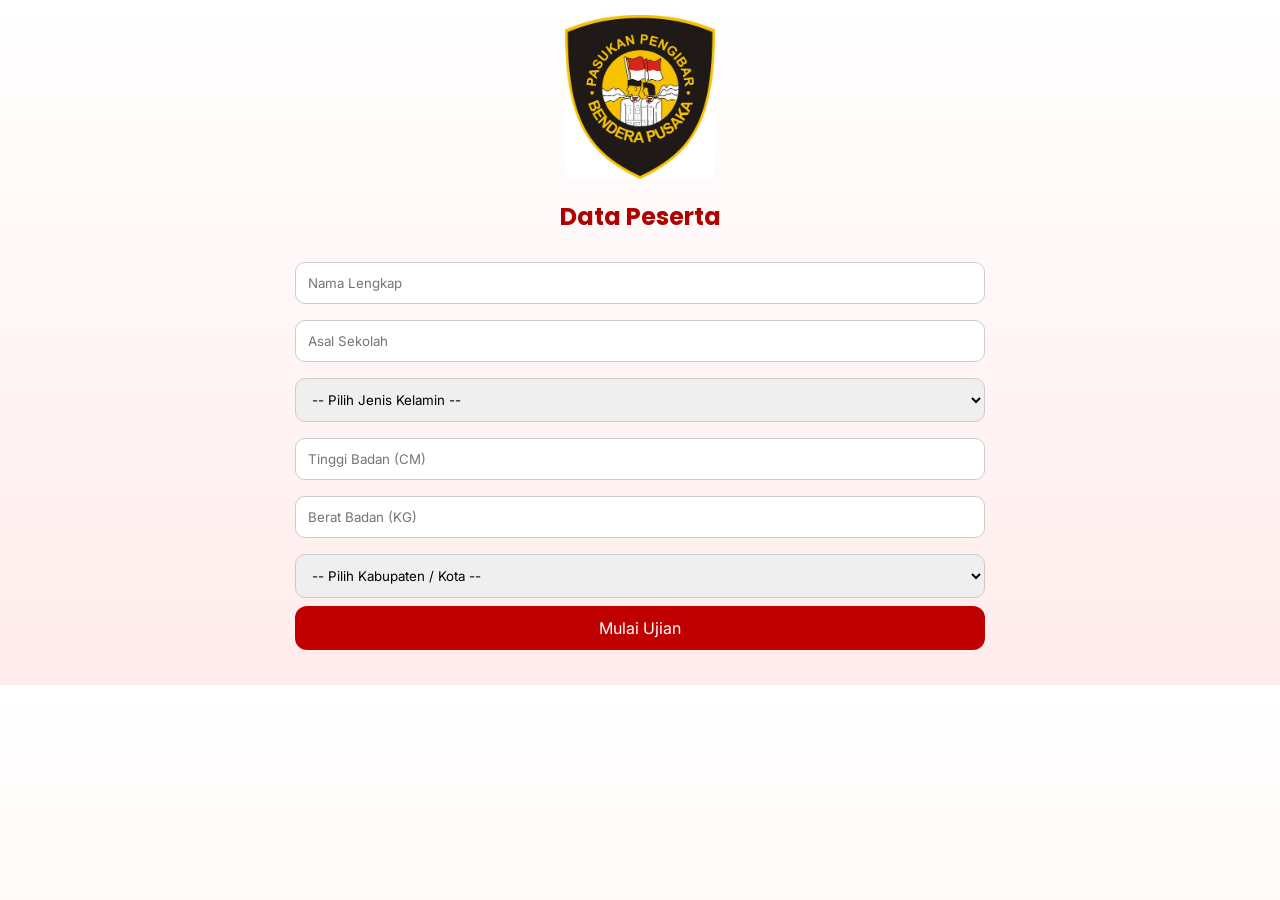
==== index.html @ ce79cf68 "Add files via upload" ====
<!doctype html>
<html lang="id">
  <head>
    <meta charset="UTF-8" />
    <meta name="viewport" content="width=device-width, initial-scale=1.0" />
    <title>TRYOUT TIU Paskibraka</title>

    <link
      href="https://fonts.googleapis.com/css2?family=Poppins:wght@600;700&family=Inter:wght@400;500&display=swap"
      rel="stylesheet"
    />
    <link rel="stylesheet" href="style.css" />
  </head>
  <body>
    <div class="container">
      <img
        src="img/Paskibra Logo - Logo Vector Online 2019.jfif"
        class="header"
      />

      <div class="info">
        <h2>Data Peserta</h2>
        <input id="nama" placeholder="Nama Lengkap" />
        <input id="sekolah" placeholder="Asal Sekolah" />
        <select id="gender">
          <option value="">-- Pilih Jenis Kelamin --</option>
          <option value="Laki-Laki"> Laki-Laki</option>
          <option value="Perempuan"> Perempuan</option>
          
        <input id="tinggibadan" placeholder="Tinggi Badan (CM)" />
        <input id="beratbadan" placeholder="Berat Badan (KG)" />
        
        <select id="daerah">
          <option value="">-- Pilih Kabupaten / Kota --</option>

          <!-- KOTA -->
          <option value="Kota Bandung">Kota Bandung</option>
          <option value="Kota Bekasi">Kota Bekasi</option>
          <option value="Kota Bogor">Kota Bogor</option>
          <option value="Kota Cimahi">Kota Cimahi</option>
          <option value="Kota Cirebon">Kota Cirebon</option>
          <option value="Kota Depok">Kota Depok</option>
          <option value="Kota Sukabumi">Kota Sukabumi</option>
          <option value="Kota Tasikmalaya">Kota Tasikmalaya</option>
          <option value="Kota Banjar">Kota Banjar</option>

          <!-- KABUPATEN -->
          <option value="Kabupaten Bandung">Kabupaten Bandung</option>
          <option value="Kabupaten Bandung Barat">
            Kabupaten Bandung Barat
          </option>
          <option value="Kabupaten Bekasi">Kabupaten Bekasi</option>
          <option value="Kabupaten Bogor">Kabupaten Bogor</option>
          <option value="Kabupaten Ciamis">Kabupaten Ciamis</option>
          <option value="Kabupaten Cianjur">Kabupaten Cianjur</option>
          <option value="Kabupaten Cirebon">Kabupaten Cirebon</option>
          <option value="Kabupaten Garut">Kabupaten Garut</option>
          <option value="Kabupaten Indramayu">Kabupaten Indramayu</option>
          <option value="Kabupaten Karawang">Kabupaten Karawang</option>
          <option value="Kabupaten Kuningan">Kabupaten Kuningan</option>
          <option value="Kabupaten Majalengka">Kabupaten Majalengka</option>
          <option value="Kabupaten Pangandaran">Kabupaten Pangandaran</option>
          <option value="Kabupaten Purwakarta">Kabupaten Purwakarta</option>
          <option value="Kabupaten Subang">Kabupaten Subang</option>
          <option value="Kabupaten Sukabumi">Kabupaten Sukabumi</option>
          <option value="Kabupaten Sumedang">Kabupaten Sumedang</option>
          <option value="Kabupaten Tasikmalaya">Kabupaten Tasikmalaya</option>
        </select>

        <button onclick="mulaiUjian()">Mulai Ujian</button>
      </div>

      <div class="timer hidden"><span id="time">10:00</span></div>

      <div class="progress-box hidden">
        <div class="progress"><div id="progressBar"></div></div>
        <small id="progressText">0 / 20</small>
      </div>

      <div id="navSoal" class="nav-soal hidden"></div>

      <form id="quizForm" class="hidden">
        <div id="soalContainer"></div>

        <div class="nav-btn">
          <button type="button" onclick="sebelumnya()">⬅ Kembali</button>
          <button type="button" id="nextBtn" onclick="berikutnya()">
            Berikutnya ➡
          </button>
        </div>
      </form>
    </div>

    <script src="script.js"></script>
  </body>
</html>
---- style.css ----
* {
  box-sizing: border-box;
  font-family: "Inter", sans-serif;
}

body {
  margin: 0;
  background: linear-gradient(#fff, #ffecec);
}

.container {
  max-width: 720px;
  margin: auto;
  padding: 15px;
}

.header {
  width: 100%;
  max-width: 150px; /* BATAS LEBAR LOGO */
  display: block;
  margin: 0 auto 12px;
  border-radius: 12px;
}

h2 {
  text-align: center;
  font-family: "Poppins", sans-serif;
  color: #b00000;
}

.info input,
select {
  width: 100%;
  padding: 12px;
  margin: 8px 0;
  border-radius: 10px;
  border: 1px solid #ccc;
}

.info button,
.nav-btn button {
  width: 100%;
  padding: 12px;
  background: #c00000;
  color: white;
  border: none;
  border-radius: 12px;
  font-size: 16px;
  cursor: pointer;
  transition: all 0.25s ease;
}

button:hover {
  transform: translateY(-2px);
  box-shadow: 0 8px 20px rgba(192, 0, 0, 0.35);
}

button:active {
  transform: scale(0.97);
}

.hidden {
  display: none;
}

.timer {
  text-align: center;
  font-weight: bold;
  color: #b00000;
  margin: 10px 0;
}

.question {
  background: white;
  padding: 15px;
  border-radius: 14px;
  margin-bottom: 15px;
  box-shadow: 0 5px 15px rgba(0, 0, 0, 0.1);
}

.question label {
  display: flex;
  gap: 10px;
  padding: 10px;
  background: #f5f5f5;
  border-radius: 10px;
  margin-bottom: 6px;
  cursor: pointer;
}

.nav-btn {
  display: flex;
  gap: 10px;
}

.progress {
  background: #eee;
  border-radius: 10px;
  overflow: hidden;
}

#progressBar {
  height: 8px;
  width: 0%;
  background: #c00000;
}

.nav-soal {
  display: flex;
  flex-wrap: wrap;
  gap: 6px;
  margin: 10px 0;
}

.nav-soal button {
  width: 36px;
  height: 36px;
  border-radius: 50%;
  border: none;
  font-weight: bold;
  cursor: pointer;
}

.nav-soal button.answered {
  background: #4caf50;
  color: white;
}
.nav-soal button.active {
  border: 2px solid #c00000;
}

@media (max-width: 480px) {
  .header {
    max-width: 300px;
  }
}
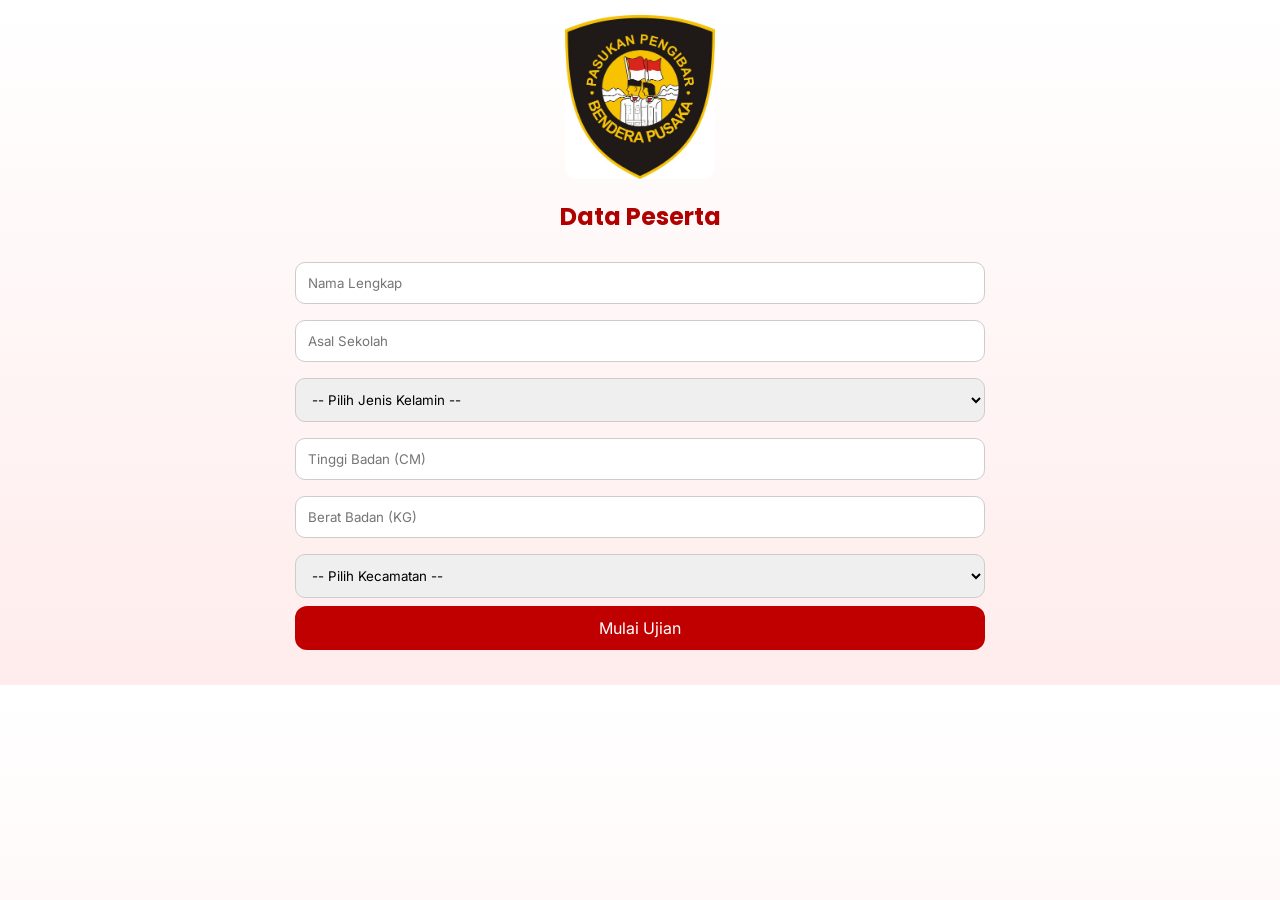
==== commit d582d338: "Add files via upload" ====
--- a/index.html
+++ b/index.html
@@ -31,42 +31,27 @@
         <input id="beratbadan" placeholder="Berat Badan (KG)" />
         
         <select id="daerah">
-          <option value="">-- Pilih Kabupaten / Kota --</option>
-
-          <!-- KOTA -->
-          <option value="Kota Bandung">Kota Bandung</option>
-          <option value="Kota Bekasi">Kota Bekasi</option>
-          <option value="Kota Bogor">Kota Bogor</option>
-          <option value="Kota Cimahi">Kota Cimahi</option>
-          <option value="Kota Cirebon">Kota Cirebon</option>
-          <option value="Kota Depok">Kota Depok</option>
-          <option value="Kota Sukabumi">Kota Sukabumi</option>
-          <option value="Kota Tasikmalaya">Kota Tasikmalaya</option>
-          <option value="Kota Banjar">Kota Banjar</option>
-
-          <!-- KABUPATEN -->
-          <option value="Kabupaten Bandung">Kabupaten Bandung</option>
-          <option value="Kabupaten Bandung Barat">
-            Kabupaten Bandung Barat
-          </option>
-          <option value="Kabupaten Bekasi">Kabupaten Bekasi</option>
-          <option value="Kabupaten Bogor">Kabupaten Bogor</option>
-          <option value="Kabupaten Ciamis">Kabupaten Ciamis</option>
-          <option value="Kabupaten Cianjur">Kabupaten Cianjur</option>
-          <option value="Kabupaten Cirebon">Kabupaten Cirebon</option>
-          <option value="Kabupaten Garut">Kabupaten Garut</option>
-          <option value="Kabupaten Indramayu">Kabupaten Indramayu</option>
-          <option value="Kabupaten Karawang">Kabupaten Karawang</option>
-          <option value="Kabupaten Kuningan">Kabupaten Kuningan</option>
-          <option value="Kabupaten Majalengka">Kabupaten Majalengka</option>
-          <option value="Kabupaten Pangandaran">Kabupaten Pangandaran</option>
-          <option value="Kabupaten Purwakarta">Kabupaten Purwakarta</option>
-          <option value="Kabupaten Subang">Kabupaten Subang</option>
-          <option value="Kabupaten Sukabumi">Kabupaten Sukabumi</option>
-          <option value="Kabupaten Sumedang">Kabupaten Sumedang</option>
-          <option value="Kabupaten Tasikmalaya">Kabupaten Tasikmalaya</option>
+          <option value="">-- Pilih Kecamatan --</option>
+          
+          <option value="Air Besi">Air Besi</option>
+          <option value="Air Napal">Air Napal</option>
+          <option value="Air Padang">Air Padang</option>
+          <option value="Arga Makmur">Arga Makmur</option>
+          <option value="Arma Jaya">Arma Jaya</option>
+          <option value="Batik Nau">Batik Nau</option>
+          <option value="Enggano">Enggano</option>
+          <option value="Giri Mulya">Giri Mulya</option>
+          <option value="Hulu Palik">Hulu Palik</option>
+          <option value="Kerkap">Kerkap</option>
+          <option value="Ketahun">Ketahun</option>
+          <option value="Lais">Lais</option>
+          <option value="Marga Sakti Sebelat">Marga Sakti Sebelat</option>
+          <option value="Napal Putih">Napal Putih</option>
+          <option value="Padang Jaya">Padang Jaya</option>
+          <option value="Putri Hijau">Putri Hijau</option>
+          <option value="Tanjung Agung Palik">Tanjung Agung Palik</option>
+          <option value="Ulok Kupai">Ulok Kupai</option>
         </select>
-
         <button onclick="mulaiUjian()">Mulai Ujian</button>
       </div>
 
